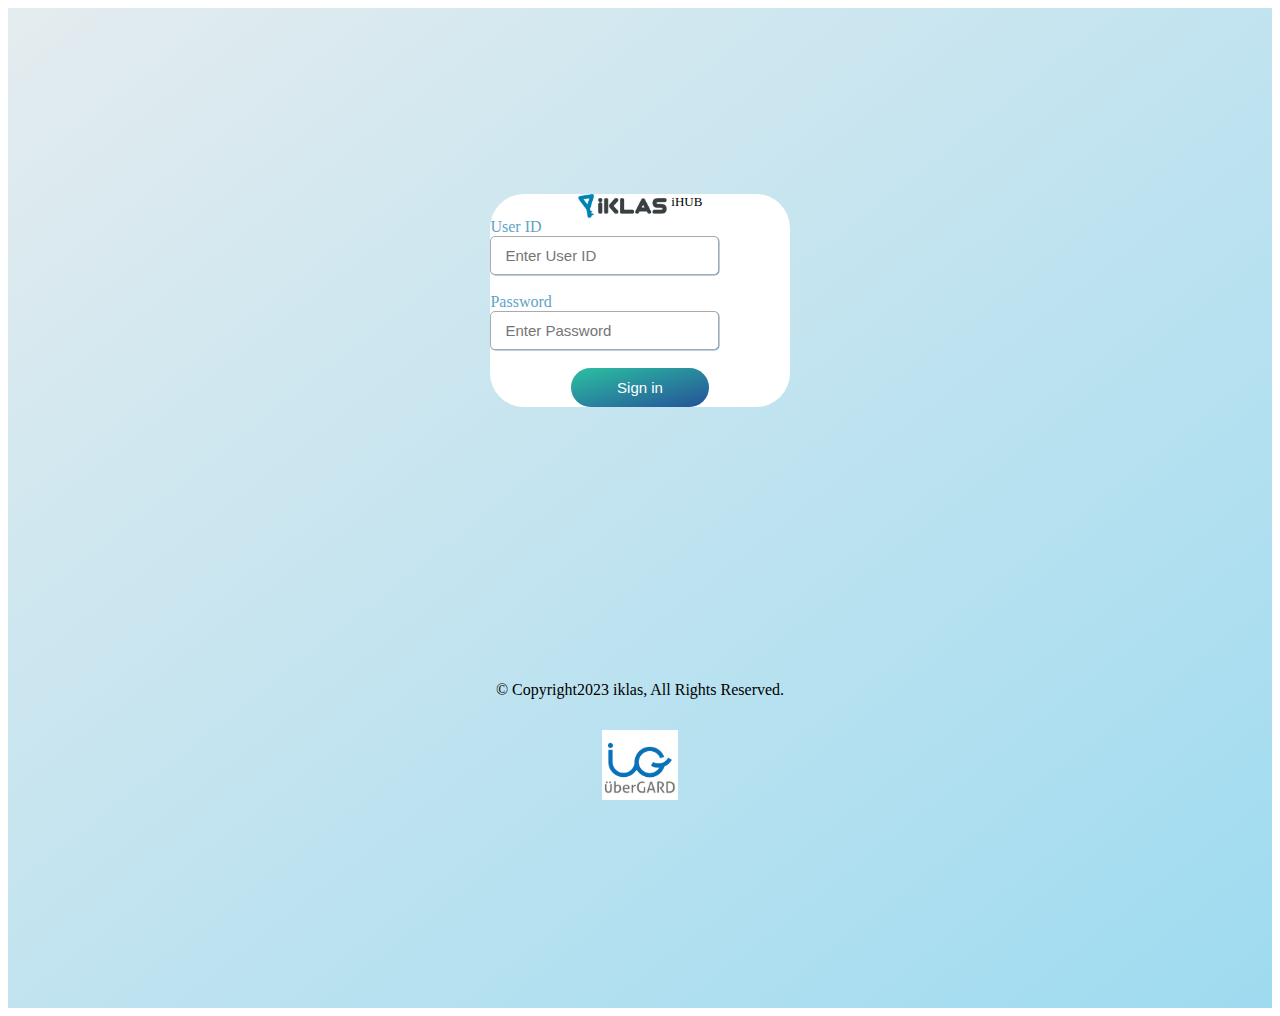
==== index.html @ 572fd42b "completed iklas first screen" ====
<!doctype html>
<html lang="en">

<head>

    <!-- Required meta tags -->
    <meta charset="utf-8">
    <meta name="viewport" content="width=device-width, initial-scale=1">
    <link rel="stylesheet" href="https://cdnjs.cloudflare.com/ajax/libs/font-awesome/6.2.0/css/all.min.css" integrity="sha512-xh6O/CkQoPOWDdYTDqeRdPCVd1SpvCA9XXcUnZS2FmJNp1coAFzvtCN9BmamE+4aHK8yyUHUSCcJHgXloTyT2A==" crossorigin="anonymous" referrerpolicy="no-referrer"
    />



    <!-- Bootstrap CSS -->
    <link href="https://cdn.jsdelivr.net/npm/bootstrap@5.0.2/dist/css/bootstrap.min.css" rel="stylesheet" integrity="sha384-EVSTQN3/azprG1Anm3QDgpJLIm9Nao0Yz1ztcQTwFspd3yD65VohhpuuCOmLASjC" crossorigin="anonymous">

    <!-- style_sheet -->
    <link rel="stylesheet" type="text/css" href="./assest/css/style.css">
    <title>iklas</title>
</head>

<body>
    <root>
        <main>
            <div id="sign_in_page">
                <div class="container-fluid">
                    <div class="row">
                        <div class="col-12">
                            <div class="container sign_in_box">
                                <div class="row">
                                    <div class="col-sm-4">
                                        <div class="card">
                                            <div class="sign_img mt-5">
                                                <img src="./images/logo.png " alt="logo ">&nbsp;<span class="ihub">iHUB</span>
                                            </div>
                                            <div class="card-body">
                                                <form>
                                                    <label for="username" class="mb-2 lead">User ID</label><br>
                                                    <input type="text" id="username" name="username" placeholder="Enter User ID" class="border_input w-100"><br><br>

                                                    <label for="password" class="mb-2 lead">Password</label><br>
                                                    <input type="password" id="password" name="password" placeholder="Enter Password" class="border_input w-100"><br><br>

                                                    <div class="button mb-3">
                                                        <input type="submit" value="Sign in">
                                                    </div>
                                                    <!-- <button type="button" class="btn">Sign in</button> -->
                                                </form>
                                            </div>
                                        </div>
                                    </div>
                                </div>
                            </div>
                        </div>
                        <div class="col-12">
                            <div class="row">
                                <div class="copyright">
                                    <p>&copy; Copyright2023 iklas, All Rights Reserved.</p>
                                    <div class="ubergard_logo">
                                        <img src="./images/ubergard_logo.png" alt="ubergard_logo">
                                    </div>
                                </div>
                            </div>
                        </div>

                    </div>
                </div>
            </div>
        </main>
    </root>
</body>

</html>
---- assest/css/style.css ----
#sign_in_page {
    height: 1000px;
    display: flex;
    justify-content: center;
    align-items: center;
    background: linear-gradient(to bottom right, #e4ecef, #9edbf0);
}

.sign_in_box {
    margin-bottom: 274px;
}

.card {
    border-radius: 34px;
    background-color: #ffffff;
}

.sign_img {
    display: flex;
    justify-content: center;
}

.sign_img img {
    max-width: 30%;
}

.sign_img img span {
    font-size: 14px;
}

.ihub {
    font-size: 13px;
}

.border_input {
    border: 1px solid #b3ebff;
    border-radius: 5px;
    padding: 5px 14px;
    font-size: 15px;
    border: 1px solid #aaa;
    box-shadow: 0.5px 0.5px #61a3c8;
    line-height: 27px;
}

.card-body label {
    color: #61a3c8;
}

.button {
    text-align: center;
}

.button input {
    background: linear-gradient(to bottom right, #2bc1a1, #265199);
    border: none;
    border-radius: 30px;
    width: 46%;
    padding: 4px;
    font-size: 15px;
    color: #fff;
    line-height: 31px;
}

.copyright {
    text-align: center;
}
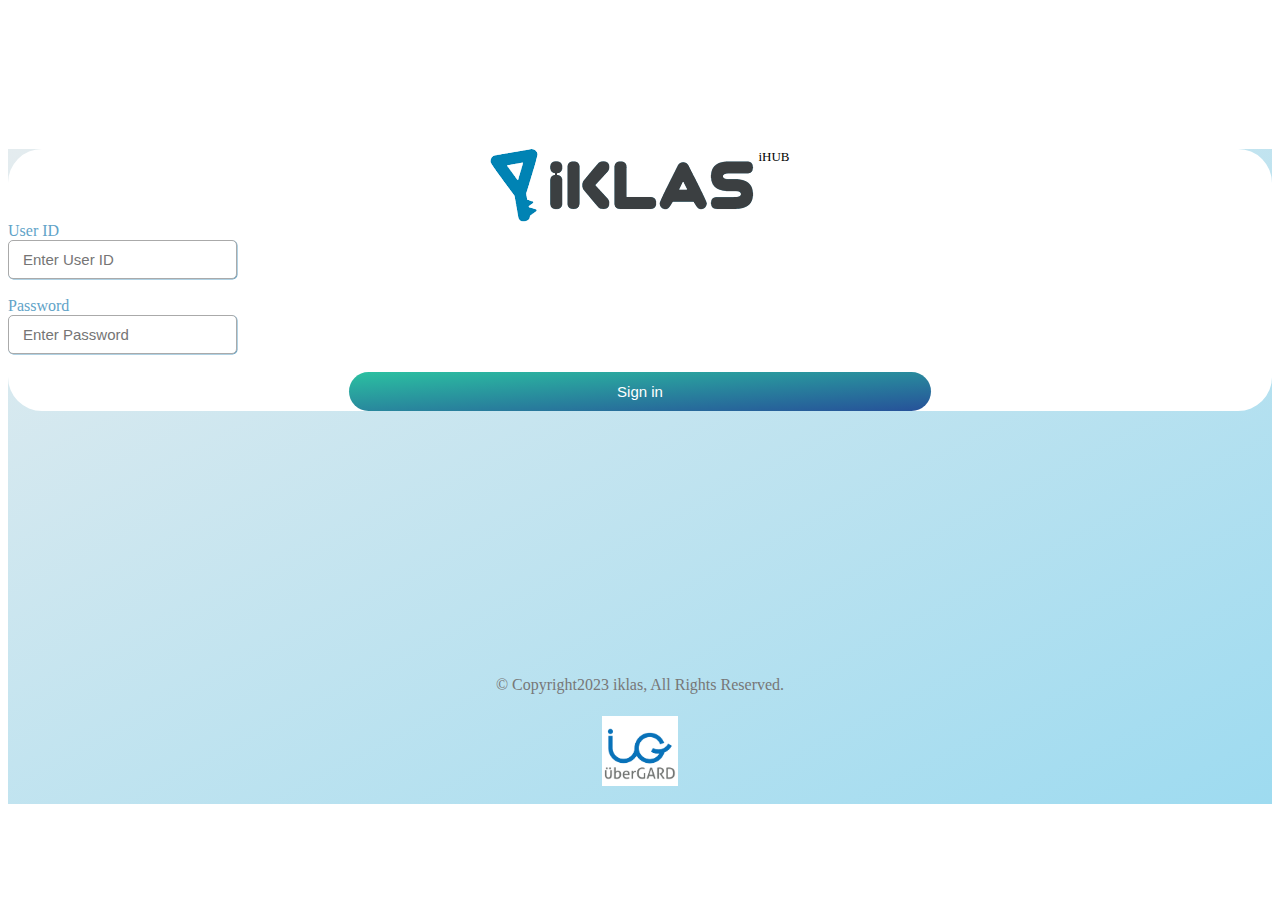
==== commit c7d0c38e: "completed nav section in nav page" ====
--- a/index.html
+++ b/index.html
@@ -16,7 +16,7 @@
 
     <!-- style_sheet -->
     <link rel="stylesheet" type="text/css" href="./assest/css/style.css">
-    <title>iklas</title>
+    <title>iklas_home_page</title>
 </head>
 
 <body>
@@ -52,17 +52,13 @@
                                 </div>
                             </div>
                         </div>
-                        <div class="col-12">
-                            <div class="row">
-                                <div class="copyright">
-                                    <p>&copy; Copyright2023 iklas, All Rights Reserved.</p>
-                                    <div class="ubergard_logo">
-                                        <img src="./images/ubergard_logo.png" alt="ubergard_logo">
-                                    </div>
-                                </div>
-                            </div>
-                        </div>
-
+                    </div>
+                </div>
+                <!-- footer -->
+                <div class="copyright">
+                    <p>&copy; Copyright2023 iklas, All Rights Reserved.</p>
+                    <div class="ubergard_logo">
+                        <img src="./images/ubergard_logo.png" alt="ubergard_logo">
                     </div>
                 </div>
             </div>
--- a/assest/css/style.css
+++ b/assest/css/style.css
@@ -1,66 +1,77 @@
-#sign_in_page {
-    height: 1000px;
-    display: flex;
-    justify-content: center;
-    align-items: center;
-    background: linear-gradient(to bottom right, #e4ecef, #9edbf0);
-}
-
-.sign_in_box {
-    margin-bottom: 274px;
-}
-
-.card {
-    border-radius: 34px;
-    background-color: #ffffff;
-}
-
-.sign_img {
-    display: flex;
-    justify-content: center;
-}
-
-.sign_img img {
-    max-width: 30%;
-}
-
-.sign_img img span {
-    font-size: 14px;
-}
-
-.ihub {
-    font-size: 13px;
-}
-
-.border_input {
-    border: 1px solid #b3ebff;
-    border-radius: 5px;
-    padding: 5px 14px;
-    font-size: 15px;
-    border: 1px solid #aaa;
-    box-shadow: 0.5px 0.5px #61a3c8;
-    line-height: 27px;
-}
-
-.card-body label {
-    color: #61a3c8;
-}
-
-.button {
-    text-align: center;
-}
-
-.button input {
-    background: linear-gradient(to bottom right, #2bc1a1, #265199);
-    border: none;
-    border-radius: 30px;
-    width: 46%;
-    padding: 4px;
-    font-size: 15px;
-    color: #fff;
-    line-height: 31px;
-}
-
-.copyright {
-    text-align: center;
-}+    /* index page */
+    
+    #sign_in_page {
+        background: linear-gradient(to bottom right, #e4ecef, #9edbf0);
+    }
+    
+    .sign_in_box {
+        margin-bottom: 274px;
+    }
+    
+    .card {
+        border-radius: 34px;
+        background-color: #ffffff;
+        margin-top: 149px;
+    }
+    
+    .sign_img {
+        display: flex;
+        justify-content: center;
+    }
+    
+    .sign_img img {
+        max-width: 30%;
+    }
+    
+    .sign_img img span {
+        font-size: 14px;
+    }
+    
+    .ihub {
+        font-size: 13px;
+    }
+    
+    .border_input {
+        border: 1px solid #b3ebff;
+        border-radius: 5px;
+        padding: 5px 14px;
+        font-size: 15px;
+        border: 1px solid #aaa;
+        box-shadow: 0.5px 0.5px #61a3c8;
+        line-height: 27px;
+    }
+    
+    .card-body label {
+        color: #61a3c8;
+    }
+    
+    .button {
+        text-align: center;
+    }
+    
+    .button input {
+        background: linear-gradient(to bottom right, #2bc1a1, #265199);
+        border: none;
+        border-radius: 30px;
+        width: 46%;
+        padding: 4px;
+        font-size: 15px;
+        color: #fff;
+        line-height: 31px;
+    }
+    
+    .copyright {
+        text-align: center;
+        line-height: 0.1px;
+    }
+    
+    .copyright p {
+        color: #777777;
+    }
+    /* media quarries */
+    
+    @media all and (min-width: 768px) {
+        .card {
+            left: 106%;
+        }
+    }